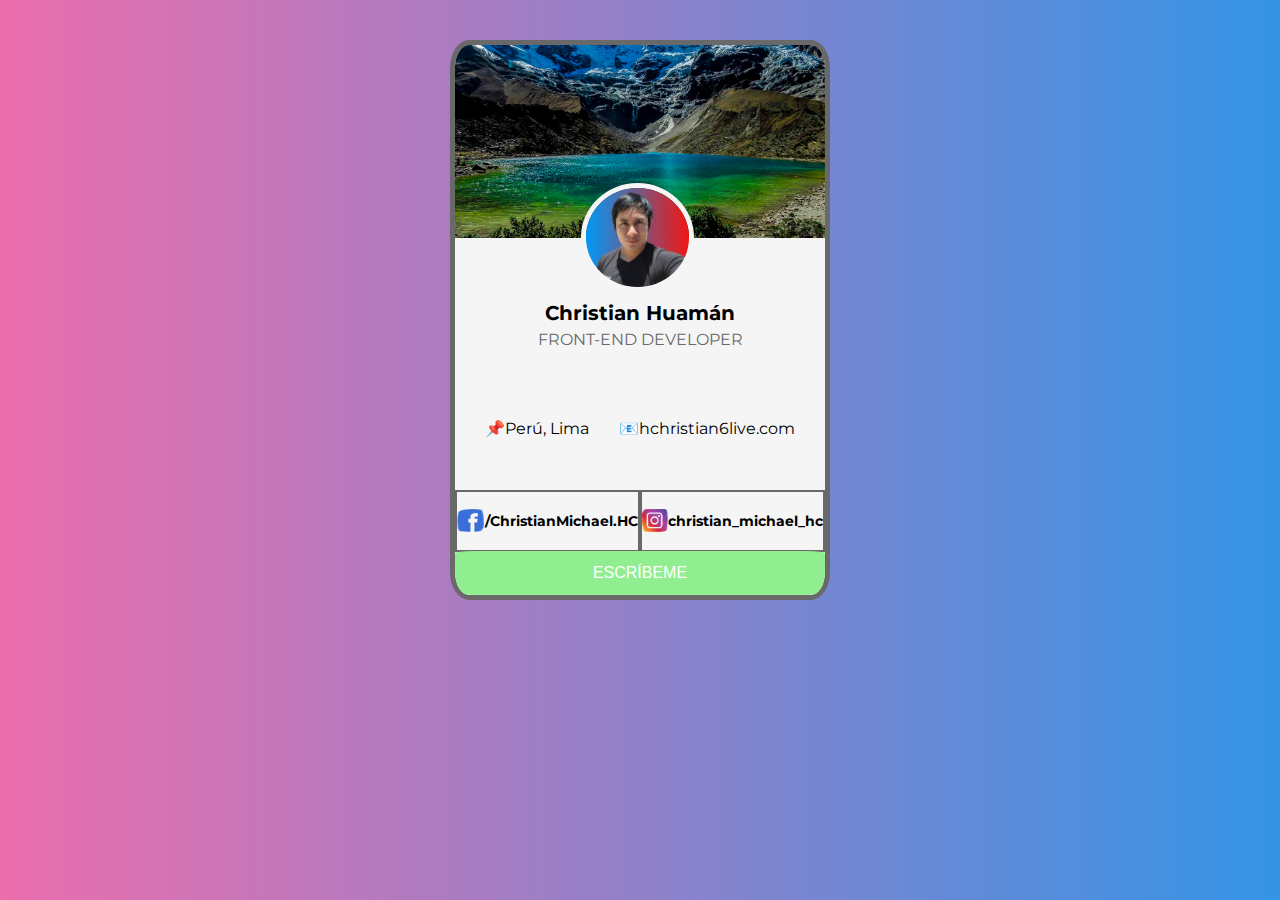
==== miperfil/index.html @ 726cbe8c "GUARDANDO CARTILLA FINAL EN HTML Y CSS" ====
<!DOCTYPE html>
<html lang="es">
  <head>
    <meta charset="UTF-8" />
    <meta name="viewport" content="width=device-width, initial-scale=1.0" />
    <link rel="preconnect" href="https://fonts.googleapis.com" />
    <link rel="preconnect" href="https://fonts.gstatic.com" crossorigin />
    <link
      href="https://fonts.googleapis.com/css2?family=Montserrat:ital,wght@300;500;900&display=swap"
      rel="stylesheet"
    />
    <link rel="stylesheet" href="CSS/estilos.css">
    <link rel="icon" href="MULTIMEDIA/IMAGENES/FOTOS/MICHAELweb.jpg" />
    <title>Mi Perfil</title>
    <style>
      :root {
          --sm: 14px;
          --md: 16px;
          --lg: 20px;
      }

      body {
          font-family: "Montserrat", sans-serif;


          background: #3494E6;
          /* fallback for old browsers */
          background: -webkit-linear-gradient(to right, #EC6EAD, #3494E6);
          /* Chrome 10-25, Safari 5.1-6 */
          background: linear-gradient(to right, #EC6EAD, #3494E6);
          /* W3C, IE 10+/ Edge, Firefox 16+, Chrome 26+, Opera 12+, Safari 7+ */
          margin: 1px;
          padding: 1px;
          box-sizing: border-box;
      }

      section {
          display: grid;
          justify-items: center;
          width: 100%;


      }

      .contenedor {
          position: absolute;
          width: 380px;
          height: 560px;
          background-color: whitesmoke;
          box-sizing: border-box;
          border-radius: 5%;
          overflow: hidden;
          margin-top: 3%;
          border: 5px solid dimgrey;

      }

      .portada {
          position: absolute;
          width: 100%;
          height: 35%;
          z-index: 0;

      }

      .logo {
          position: absolute;
          width: 28%;
          height: 18%;
          border-radius: 50%;

          border: 5px solid whitesmoke;
          top: 25%;
          left: 34%;
          z-index: 1;

      }

      .titulo {
          position: relative;
          text-align: center;
          font-size: var(--lg);
          top: 44%;


      }

      .subtitulo {
          position: relative;
          text-align: center;
          font-size: var(--md);
          top: 42%;
          color: dimgrey;


      }

      .datos {
          display: flex;
          position: absolute;
          flex-direction: row;
          width: 100%;
          justify-content: space-evenly;
          top: 68%;

      }

      .datos div {
          justify-content: center;
          font-size: var(--md);
      }

      .redes {
          display: flex;
          position: absolute;
          flex-direction: row;
          width: 100%;
          font-size: var(--sm);
          font-weight: bold;

          top: 80.8%;
      }

      .redes div {
          display: flex;
          place-items: center;
          width: 100%;
          height: 58px;

          justify-content: space-evenly;

          border: 2px solid dimgray;
      }

      .iconel {

          width: 15%;
          height: 40%;

      }






      .primary-button {
          position: absolute;
          bottom: 0;
          width: 100%;
          height: 8%;


          color: white;
          background-color: lightgreen;
          border: none;
          border-radius: 5%;
          cursor: pointer;
          margin-top: 0;
          font-size: var(--md);

      }

      .primary-button:hover {
          color: dimgrey;
          border: 3px solid dimgrey;

      }
    </style>
  </head>

  <body>
    <section>
      <div class="contenedor">
        <img
          class="portada"
          loading="lazy"
          src="MULTIMEDIA/IMAGENES/PAISAJES/LAGUNA.jpg"
          alt="FONDO"
        />
        <img
          class="logo"
          loading="lazy"
          src="MULTIMEDIA/IMAGENES/FOTOS/MICHAELweb.jpg"
          alt="LOGO"
        />
        <h1 class="titulo">Christian Huamán</h1>
        <p class="subtitulo">FRONT-END DEVELOPER</p>

        <div class="datos">
          <div>📌Perú, Lima</div>
          <div>📧hchristian6live.com</div>
        </div>

        <div class="redes">
          <div>
            <img
              class="iconel"
              loading="lazy"
              src="MULTIMEDIA/IMAGENES/ICONOS/fb.png"
              alt=""
            />
            <p>/ChristianMichael.HC</p>
          </div>
          <div>
            <img
              class="iconel"
              loading="lazy"
              src="MULTIMEDIA/IMAGENES/ICONOS/insta.png"
              alt=""
            />
            <p>christian_michael_hc</p>
          </div>
        </div>

        <a href="https://wa.me/1928536863"
          ><input
            class="primary-button login-button"
            type="submit"
            value="ESCRÍBEME"
        /></a>
      </div>
    </section>
  </body>
</html>
---- miperfil/CSS/estilos.css ----
:root {
    --sm: 14px;
    --md: 16px;
    --lg: 20px;
}

body {
    font-family: "Montserrat", sans-serif;


    background: #3494E6;
    /* fallback for old browsers */
    background: -webkit-linear-gradient(to right, #EC6EAD, #3494E6);
    /* Chrome 10-25, Safari 5.1-6 */
    background: linear-gradient(to right, #EC6EAD, #3494E6);
    /* W3C, IE 10+/ Edge, Firefox 16+, Chrome 26+, Opera 12+, Safari 7+ */
    margin: 1px;
    padding: 1px;
    box-sizing: border-box;
}

section {
    display: grid;
    justify-items: center;
    width: 100%;


}

.contenedor {
    position: absolute;
    width: 380px;
    height: 560px;
    background-color: whitesmoke;
    box-sizing: border-box;
    border-radius: 5%;
    overflow: hidden;
    margin-top: 3%;
    border: 5px solid dimgrey;

}

.portada {
    position: absolute;
    width: 100%;
    height: 35%;
    z-index: 0;

}

.logo {
    position: absolute;
    width: 28%;
    height: 18%;
    border-radius: 50%;

    border: 5px solid whitesmoke;
    top: 25%;
    left: 34%;
    z-index: 1;

}

.titulo {
    position: relative;
    text-align: center;
    font-size: var(--lg);
    top: 44%;


}

.subtitulo {
    position: relative;
    text-align: center;
    font-size: var(--md);
    top: 42%;
    color: dimgrey;


}

.datos {
    display: flex;
    position: absolute;
    flex-direction: row;
    width: 100%;
    justify-content: space-evenly;
    top: 68%;

}

.datos div {
    justify-content: center;
    font-size: var(--md);
}

.redes {
    display: flex;
    position: absolute;
    flex-direction: row;
    width: 100%;
    font-size: var(--sm);
    font-weight: bold;

    top: 80.8%;
}

.redes div {
    display: flex;
    place-items: center;
    width: 100%;
    height: 58px;

    justify-content: space-evenly;

    border: 2px solid dimgray;
}

.iconel {

    width: 15%;
    height: 40%;

}






.primary-button {
    position: absolute;
    bottom: 0;
    width: 100%;
    height: 8%;


    color: white;
    background-color: lightgreen;
    border: none;
    border-radius: 5%;
    cursor: pointer;
    margin-top: 0;
    font-size: var(--md);

}

.primary-button:hover {
    color: dimgrey;
    border: 3px solid dimgrey;

}
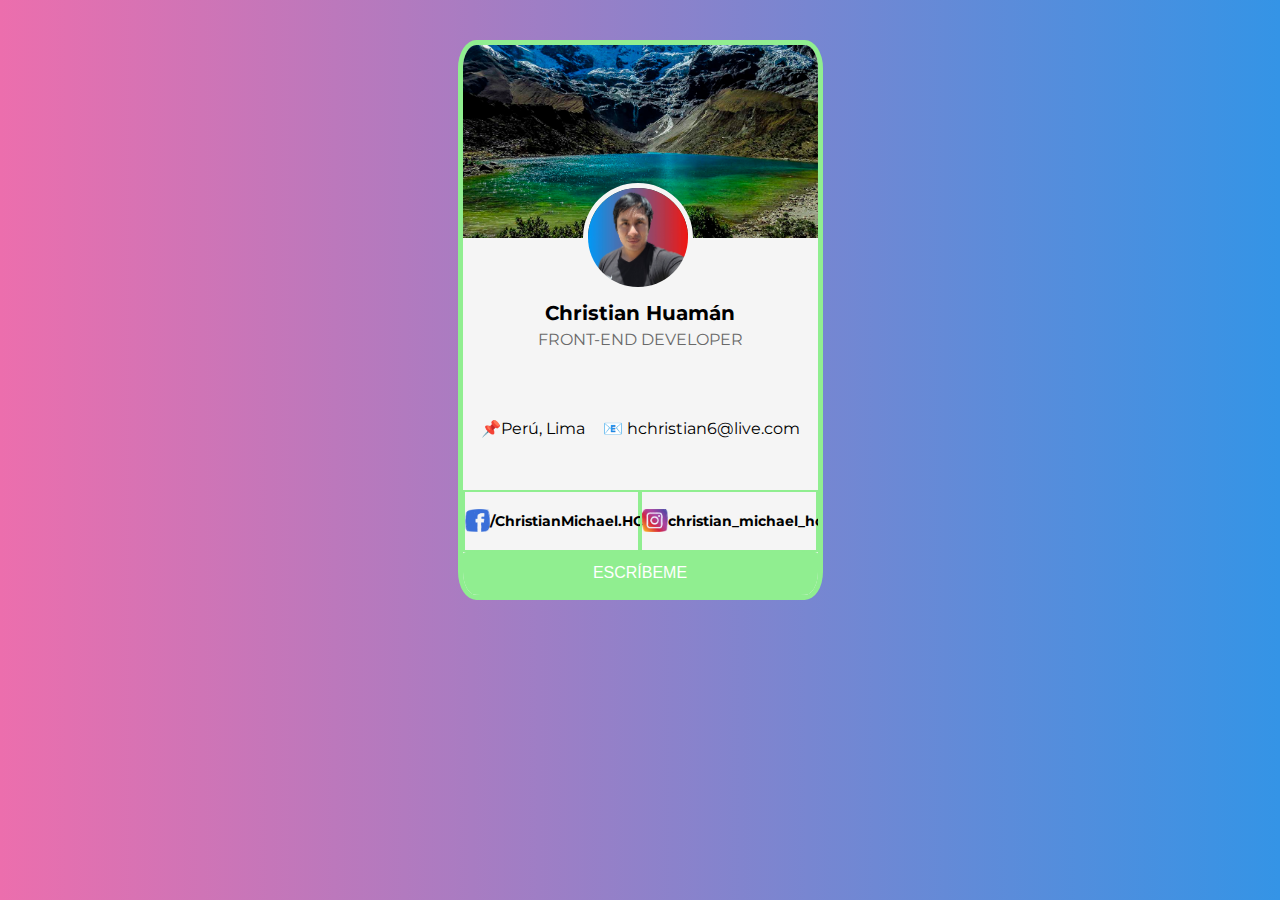
==== commit 121b07fe: "puliendo datos" ====
--- a/miperfil/index.html
+++ b/miperfil/index.html
@@ -12,161 +12,6 @@
     <link rel="stylesheet" href="CSS/estilos.css">
     <link rel="icon" href="MULTIMEDIA/IMAGENES/FOTOS/MICHAELweb.jpg" />
     <title>Mi Perfil</title>
-    <style>
-      :root {
-          --sm: 14px;
-          --md: 16px;
-          --lg: 20px;
-      }
-
-      body {
-          font-family: "Montserrat", sans-serif;
-
-
-          background: #3494E6;
-          /* fallback for old browsers */
-          background: -webkit-linear-gradient(to right, #EC6EAD, #3494E6);
-          /* Chrome 10-25, Safari 5.1-6 */
-          background: linear-gradient(to right, #EC6EAD, #3494E6);
-          /* W3C, IE 10+/ Edge, Firefox 16+, Chrome 26+, Opera 12+, Safari 7+ */
-          margin: 1px;
-          padding: 1px;
-          box-sizing: border-box;
-      }
-
-      section {
-          display: grid;
-          justify-items: center;
-          width: 100%;
-
-
-      }
-
-      .contenedor {
-          position: absolute;
-          width: 380px;
-          height: 560px;
-          background-color: whitesmoke;
-          box-sizing: border-box;
-          border-radius: 5%;
-          overflow: hidden;
-          margin-top: 3%;
-          border: 5px solid dimgrey;
-
-      }
-
-      .portada {
-          position: absolute;
-          width: 100%;
-          height: 35%;
-          z-index: 0;
-
-      }
-
-      .logo {
-          position: absolute;
-          width: 28%;
-          height: 18%;
-          border-radius: 50%;
-
-          border: 5px solid whitesmoke;
-          top: 25%;
-          left: 34%;
-          z-index: 1;
-
-      }
-
-      .titulo {
-          position: relative;
-          text-align: center;
-          font-size: var(--lg);
-          top: 44%;
-
-
-      }
-
-      .subtitulo {
-          position: relative;
-          text-align: center;
-          font-size: var(--md);
-          top: 42%;
-          color: dimgrey;
-
-
-      }
-
-      .datos {
-          display: flex;
-          position: absolute;
-          flex-direction: row;
-          width: 100%;
-          justify-content: space-evenly;
-          top: 68%;
-
-      }
-
-      .datos div {
-          justify-content: center;
-          font-size: var(--md);
-      }
-
-      .redes {
-          display: flex;
-          position: absolute;
-          flex-direction: row;
-          width: 100%;
-          font-size: var(--sm);
-          font-weight: bold;
-
-          top: 80.8%;
-      }
-
-      .redes div {
-          display: flex;
-          place-items: center;
-          width: 100%;
-          height: 58px;
-
-          justify-content: space-evenly;
-
-          border: 2px solid dimgray;
-      }
-
-      .iconel {
-
-          width: 15%;
-          height: 40%;
-
-      }
-
-
-
-
-
-
-      .primary-button {
-          position: absolute;
-          bottom: 0;
-          width: 100%;
-          height: 8%;
-
-
-          color: white;
-          background-color: lightgreen;
-          border: none;
-          border-radius: 5%;
-          cursor: pointer;
-          margin-top: 0;
-          font-size: var(--md);
-
-      }
-
-      .primary-button:hover {
-          color: dimgrey;
-          border: 3px solid dimgrey;
-
-      }
-    </style>
   </head>
 
   <body>
@@ -189,7 +34,7 @@
 
         <div class="datos">
           <div>📌Perú, Lima</div>
-          <div>📧hchristian6live.com</div>
+          <div>📧 hchristian6@live.com</div>
         </div>
 
         <div class="redes">
@@ -213,7 +58,7 @@
           </div>
         </div>
 
-        <a href="https://wa.me/1928536863"
+        <a href="https://wa.me/928536863"
           ><input
             class="primary-button login-button"
             type="submit"
--- a/miperfil/CSS/estilos.css
+++ b/miperfil/CSS/estilos.css
@@ -29,7 +29,7 @@
 
 .contenedor {
     position: absolute;
-    width: 380px;
+    width: 365px;
     height: 560px;
     background-color: whitesmoke;
     box-sizing: border-box;
@@ -150,4 +150,14 @@
     color: dimgrey;
     border: 3px solid dimgrey;
 
-}+}
+@media(min-width:360px){
+    .contenedor{
+        border: 5px solid lightgreen;
+
+    }
+    .redes div{
+        border: 2px solid lightgreen;
+    }
+
+ }